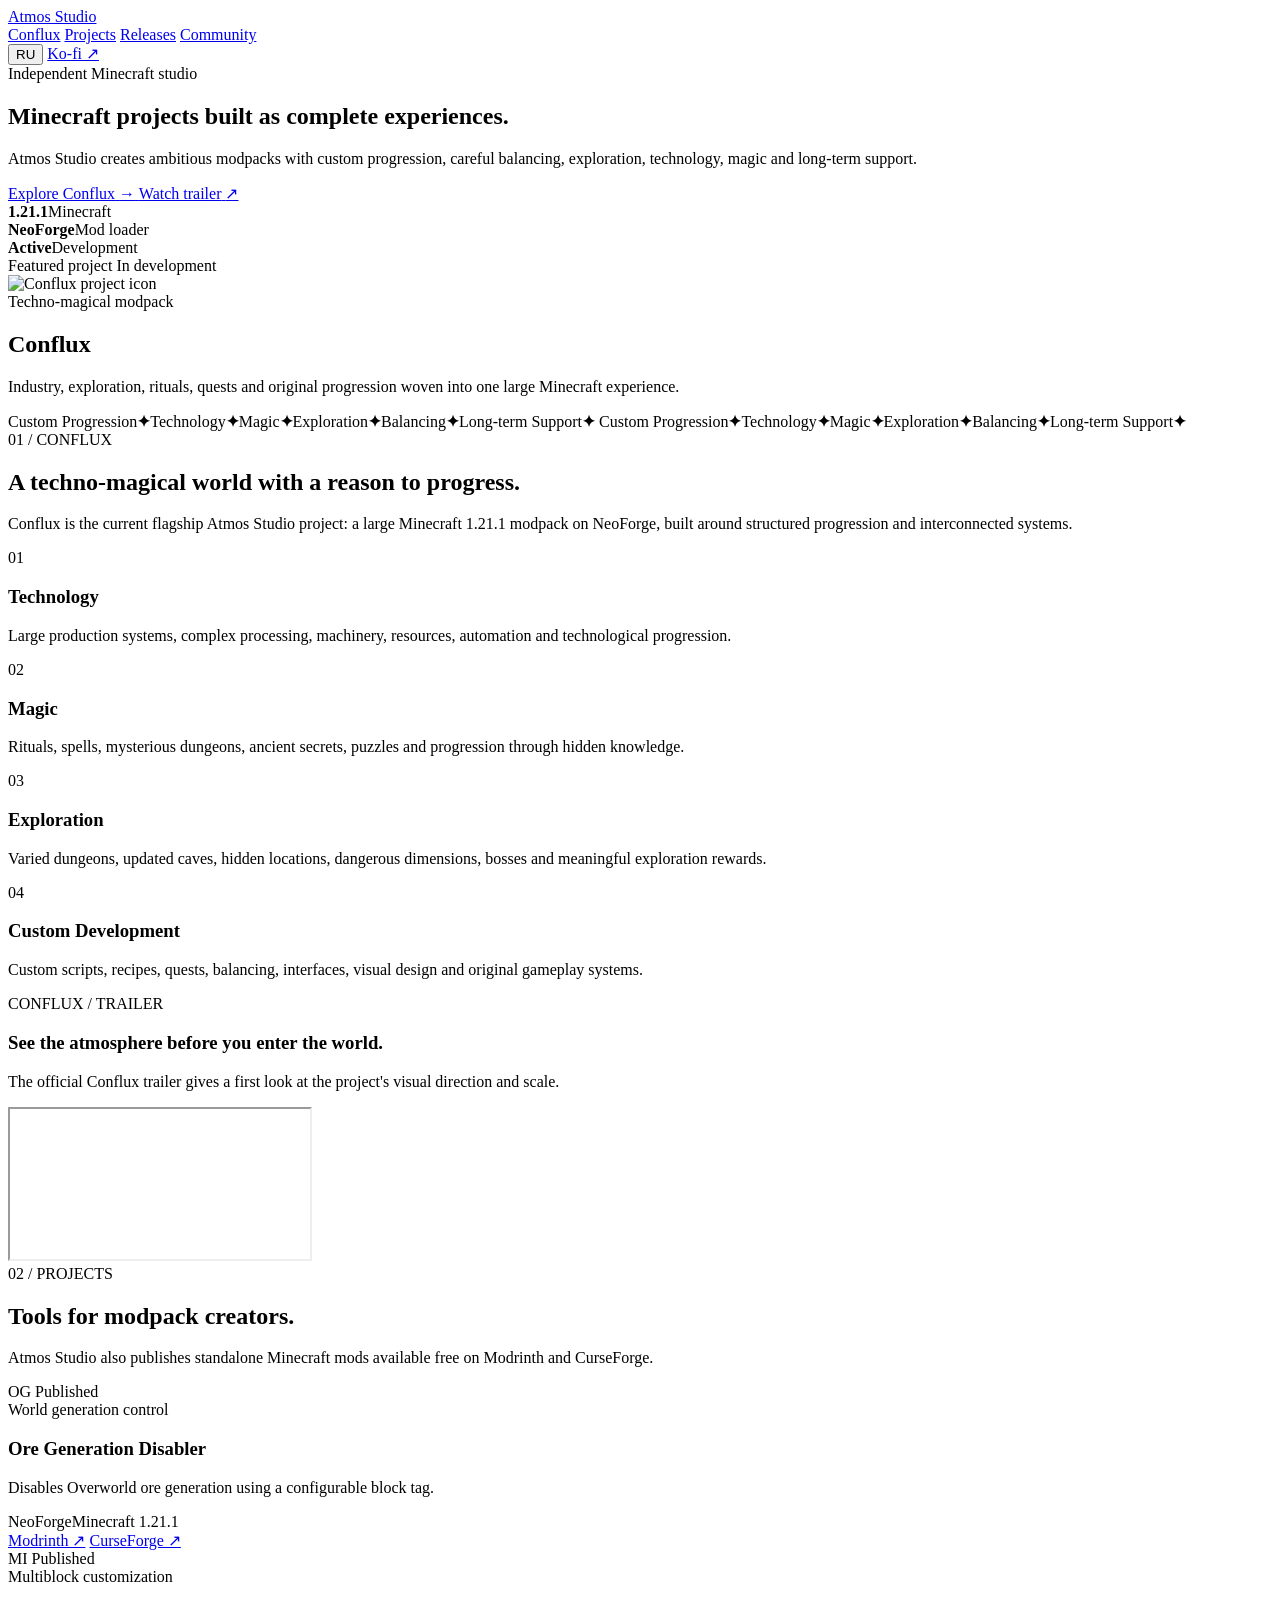
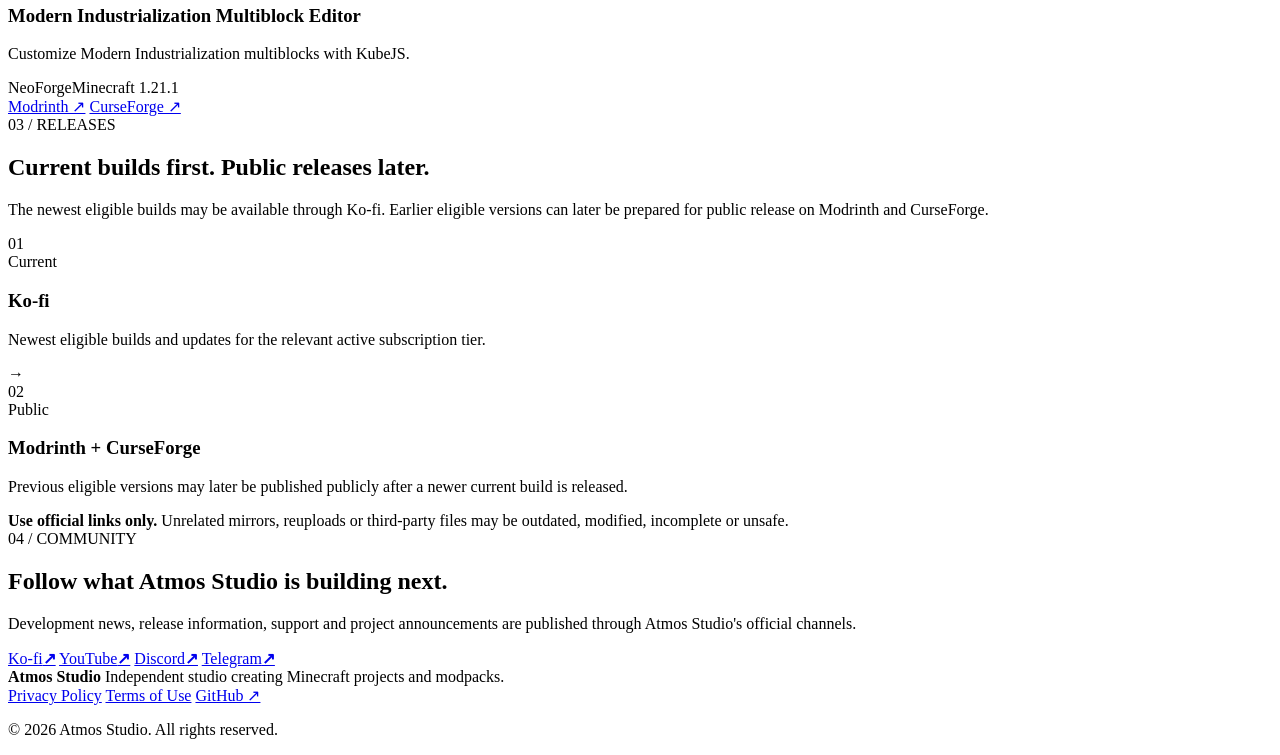
==== index.html @ 05ef62f8 "Create Atmos Studio website homepage" ====
<!doctype html>
<html lang="en" data-lang="en">
<head>
  <meta charset="utf-8">
  <meta name="viewport" content="width=device-width, initial-scale=1">
  <meta name="description" content="Atmos Studio creates ambitious Minecraft modpacks with custom progression, balancing, exploration, technology, magic and long-term support.">
  <meta name="theme-color" content="#08080c">
  <meta property="og:title" content="Atmos Studio">
  <meta property="og:description" content="Minecraft projects built as complete experiences.">
  <meta property="og:type" content="website">
  <title>Atmos Studio — Minecraft projects built as complete experiences</title>
  <link rel="stylesheet" href="styles.css">
  <script src="script.js" defer></script>
</head>
<body>
  <div class="noise" aria-hidden="true"></div>

  <header class="site-header" id="top">
    <a class="brand" href="#top" aria-label="Atmos Studio home">
      <span class="brand-orb" aria-hidden="true"></span>
      <span>Atmos Studio</span>
    </a>

    <nav class="main-nav" aria-label="Main navigation">
      <a href="#conflux" data-en="Conflux" data-ru="Conflux">Conflux</a>
      <a href="#projects" data-en="Projects" data-ru="Проекты">Projects</a>
      <a href="#releases" data-en="Releases" data-ru="Релизы">Releases</a>
      <a href="#community" data-en="Community" data-ru="Сообщество">Community</a>
    </nav>

    <div class="header-actions">
      <button class="language-toggle" type="button" data-language-toggle aria-label="Switch language">RU</button>
      <a class="header-button" href="https://ko-fi.com/atmos_studio" target="_blank" rel="noopener noreferrer">Ko-fi ↗</a>
    </div>
  </header>

  <main>
    <section class="hero section-shell">
      <div class="hero-copy reveal">
        <div class="eyebrow">
          <span class="pulse-dot" aria-hidden="true"></span>
          <span data-en="Independent Minecraft studio" data-ru="Независимая Minecraft-студия">Independent Minecraft studio</span>
        </div>

        <h1>
          <span data-en="Minecraft projects" data-ru="Minecraft-проекты">Minecraft projects</span>
          <span class="gradient-text" data-en="built as complete experiences." data-ru="как целостные миры.">built as complete experiences.</span>
        </h1>

        <p class="hero-lead" data-en="Atmos Studio creates ambitious modpacks with custom progression, careful balancing, exploration, technology, magic and long-term support." data-ru="Atmos Studio создаёт масштабные сборки с собственным развитием, продуманным балансом, исследованием мира, технологиями, магией и долгосрочной поддержкой.">
          Atmos Studio creates ambitious modpacks with custom progression, careful balancing, exploration, technology, magic and long-term support.
        </p>

        <div class="hero-actions">
          <a class="button button-primary" href="#conflux">
            <span data-en="Explore Conflux" data-ru="Открыть Conflux">Explore Conflux</span>
            <span aria-hidden="true">→</span>
          </a>
          <a class="button button-secondary" href="https://www.youtube.com/watch?v=n9GIwWhQDW4" target="_blank" rel="noopener noreferrer">
            <span data-en="Watch trailer" data-ru="Смотреть трейлер">Watch trailer</span>
            <span aria-hidden="true">↗</span>
          </a>
        </div>

        <div class="hero-stats" aria-label="Project highlights">
          <div><strong>1.21.1</strong><span>Minecraft</span></div>
          <div><strong>NeoForge</strong><span data-en="Mod loader" data-ru="Загрузчик">Mod loader</span></div>
          <div><strong data-en="Active" data-ru="Активно">Active</strong><span data-en="Development" data-ru="Разработка">Development</span></div>
        </div>
      </div>

      <aside class="hero-art reveal" aria-label="Featured project Conflux">
        <div class="hero-glow" aria-hidden="true"></div>
        <div class="project-window">
          <div class="window-topbar">
            <span data-en="Featured project" data-ru="Главный проект">Featured project</span>
            <span class="status"><i></i><span data-en="In development" data-ru="В разработке">In development</span></span>
          </div>

          <div class="conflux-emblem">
            <div class="orbit orbit-one" aria-hidden="true"></div>
            <div class="orbit orbit-two" aria-hidden="true"></div>
            <img src="https://raw.githubusercontent.com/atmosstudioteam/Atmos-Studio/main/assets/conflux-icon.png" alt="Conflux project icon" width="237" height="282">
          </div>

          <div class="window-copy">
            <span class="project-type" data-en="Techno-magical modpack" data-ru="Техно-магическая сборка">Techno-magical modpack</span>
            <h2>Conflux</h2>
            <p data-en="Industry, exploration, rituals, quests and original progression woven into one large Minecraft experience." data-ru="Промышленность, исследование, ритуалы, квесты и собственная прогрессия, объединённые в один масштабный Minecraft-опыт.">
              Industry, exploration, rituals, quests and original progression woven into one large Minecraft experience.
            </p>
          </div>
        </div>
      </aside>
    </section>

    <section class="ticker" aria-label="Atmos Studio strengths">
      <div class="ticker-track">
        <span>Custom Progression</span><b>✦</b><span>Technology</span><b>✦</b><span>Magic</span><b>✦</b><span>Exploration</span><b>✦</b><span>Balancing</span><b>✦</b><span>Long-term Support</span><b>✦</b>
        <span>Custom Progression</span><b>✦</b><span>Technology</span><b>✦</b><span>Magic</span><b>✦</b><span>Exploration</span><b>✦</b><span>Balancing</span><b>✦</b><span>Long-term Support</span><b>✦</b>
      </div>
    </section>

    <section class="section-shell project-section" id="conflux">
      <div class="section-heading reveal">
        <div>
          <span class="section-index">01 / CONFLUX</span>
          <h2 data-en="A techno-magical world with a reason to progress." data-ru="Техно-магический мир, в котором прогресс имеет смысл.">A techno-magical world with a reason to progress.</h2>
        </div>
        <p data-en="Conflux is the current flagship Atmos Studio project: a large Minecraft 1.21.1 modpack on NeoForge, built around structured progression and interconnected systems." data-ru="Conflux — текущий главный проект Atmos Studio: масштабная сборка для Minecraft 1.21.1 на NeoForge, построенная вокруг структурированной прогрессии и взаимосвязанных систем.">
          Conflux is the current flagship Atmos Studio project: a large Minecraft 1.21.1 modpack on NeoForge, built around structured progression and interconnected systems.
        </p>
      </div>

      <div class="feature-grid">
        <article class="feature-card reveal">
          <span class="feature-number">01</span>
          <h3 data-en="Technology" data-ru="Технологии">Technology</h3>
          <p data-en="Large production systems, complex processing, machinery, resources, automation and technological progression." data-ru="Крупные производственные системы, сложная переработка, машины, ресурсы, автоматизация и технологическое развитие.">Large production systems, complex processing, machinery, resources, automation and technological progression.</p>
        </article>
        <article class="feature-card reveal">
          <span class="feature-number">02</span>
          <h3 data-en="Magic" data-ru="Магия">Magic</h3>
          <p data-en="Rituals, spells, mysterious dungeons, ancient secrets, puzzles and progression through hidden knowledge." data-ru="Ритуалы, заклинания, загадочные подземелья, древние тайны, головоломки и развитие через скрытые знания.">Rituals, spells, mysterious dungeons, ancient secrets, puzzles and progression through hidden knowledge.</p>
        </article>
        <article class="feature-card reveal">
          <span class="feature-number">03</span>
          <h3 data-en="Exploration" data-ru="Исследование">Exploration</h3>
          <p data-en="Varied dungeons, updated caves, hidden locations, dangerous dimensions, bosses and meaningful exploration rewards." data-ru="Разнообразные подземелья, обновлённые пещеры, скрытые места, опасные измерения, боссы и значимые награды за исследование.">Varied dungeons, updated caves, hidden locations, dangerous dimensions, bosses and meaningful exploration rewards.</p>
        </article>
        <article class="feature-card reveal">
          <span class="feature-number">04</span>
          <h3 data-en="Custom Development" data-ru="Собственная разработка">Custom Development</h3>
          <p data-en="Custom scripts, recipes, quests, balancing, interfaces, visual design and original gameplay systems." data-ru="Собственные скрипты, рецепты, квесты, баланс, интерфейсы, визуальное оформление и оригинальные игровые системы.">Custom scripts, recipes, quests, balancing, interfaces, visual design and original gameplay systems.</p>
        </article>
      </div>

      <div class="trailer-card reveal">
        <div class="trailer-copy">
          <span class="section-index">CONFLUX / TRAILER</span>
          <h3 data-en="See the atmosphere before you enter the world." data-ru="Почувствуйте атмосферу ещё до входа в мир.">See the atmosphere before you enter the world.</h3>
          <p data-en="The official Conflux trailer gives a first look at the project's visual direction and scale." data-ru="Официальный трейлер Conflux показывает визуальное направление и масштаб проекта.">The official Conflux trailer gives a first look at the project's visual direction and scale.</p>
        </div>
        <div class="video-frame">
          <iframe src="https://www.youtube-nocookie.com/embed/n9GIwWhQDW4?rel=0&modestbranding=1" title="Conflux trailer" loading="lazy" allow="accelerometer; autoplay; clipboard-write; encrypted-media; gyroscope; picture-in-picture; web-share" referrerpolicy="strict-origin-when-cross-origin" allowfullscreen></iframe>
        </div>
      </div>
    </section>

    <section class="section-shell" id="projects">
      <div class="section-heading reveal">
        <div>
          <span class="section-index">02 / PROJECTS</span>
          <h2 data-en="Tools for modpack creators." data-ru="Инструменты для авторов сборок.">Tools for modpack creators.</h2>
        </div>
        <p data-en="Atmos Studio also publishes standalone Minecraft mods available free on Modrinth and CurseForge." data-ru="Atmos Studio также публикует отдельные бесплатные Minecraft-моды на Modrinth и CurseForge.">Atmos Studio also publishes standalone Minecraft mods available free on Modrinth and CurseForge.</p>
      </div>

      <div class="projects-grid">
        <article class="project-card reveal">
          <div class="project-card-top">
            <span class="project-monogram">OG</span>
            <span class="published"><i></i><span data-en="Published" data-ru="Опубликовано">Published</span></span>
          </div>
          <span class="project-type" data-en="World generation control" data-ru="Контроль генерации мира">World generation control</span>
          <h3>Ore Generation Disabler</h3>
          <p data-en="Disables Overworld ore generation using a configurable block tag." data-ru="Отключает генерацию руд в Overworld с помощью настраиваемого тега блоков.">Disables Overworld ore generation using a configurable block tag.</p>
          <div class="tag-row"><span>NeoForge</span><span>Minecraft 1.21.1</span></div>
          <div class="project-links">
            <a href="https://modrinth.com/mod/ore-generation-disabler" target="_blank" rel="noopener noreferrer">Modrinth ↗</a>
            <a href="https://www.curseforge.com/minecraft/mc-mods/ore-generation-disabler" target="_blank" rel="noopener noreferrer">CurseForge ↗</a>
          </div>
        </article>

        <article class="project-card reveal">
          <div class="project-card-top">
            <span class="project-monogram">MI</span>
            <span class="published"><i></i><span data-en="Published" data-ru="Опубликовано">Published</span></span>
          </div>
          <span class="project-type" data-en="Multiblock customization" data-ru="Настройка мультиблоков">Multiblock customization</span>
          <h3>Modern Industrialization Multiblock Editor</h3>
          <p data-en="Customize Modern Industrialization multiblocks with KubeJS." data-ru="Позволяет настраивать мультиблоки Modern Industrialization через KubeJS.">Customize Modern Industrialization multiblocks with KubeJS.</p>
          <div class="tag-row"><span>NeoForge</span><span>Minecraft 1.21.1</span></div>
          <div class="project-links">
            <a href="https://modrinth.com/mod/modern-industrialization-multiblock-editor" target="_blank" rel="noopener noreferrer">Modrinth ↗</a>
            <a href="https://www.curseforge.com/minecraft/mc-mods/modern-industrialization-multiblock-editor" target="_blank" rel="noopener noreferrer">CurseForge ↗</a>
          </div>
        </article>
      </div>
    </section>

    <section class="section-shell release-section" id="releases">
      <div class="section-heading reveal">
        <div>
          <span class="section-index">03 / RELEASES</span>
          <h2 data-en="Current builds first. Public releases later." data-ru="Сначала актуальные сборки. Затем публичные релизы.">Current builds first. Public releases later.</h2>
        </div>
        <p data-en="The newest eligible builds may be available through Ko-fi. Earlier eligible versions can later be prepared for public release on Modrinth and CurseForge." data-ru="Новейшие подходящие сборки могут быть доступны через Ko-fi. Более ранние версии затем могут быть подготовлены для публичного релиза на Modrinth и CurseForge.">The newest eligible builds may be available through Ko-fi. Earlier eligible versions can later be prepared for public release on Modrinth and CurseForge.</p>
      </div>

      <div class="release-flow reveal">
        <article>
          <span class="flow-number">01</span>
          <div><span class="project-type" data-en="Current" data-ru="Актуально">Current</span><h3>Ko-fi</h3><p data-en="Newest eligible builds and updates for the relevant active subscription tier." data-ru="Новейшие подходящие сборки и обновления для соответствующего активного уровня подписки.">Newest eligible builds and updates for the relevant active subscription tier.</p></div>
        </article>
        <div class="flow-arrow" aria-hidden="true">→</div>
        <article>
          <span class="flow-number">02</span>
          <div><span class="project-type" data-en="Public" data-ru="Публично">Public</span><h3>Modrinth + CurseForge</h3><p data-en="Previous eligible versions may later be published publicly after a newer current build is released." data-ru="Предыдущие подходящие версии могут позже публиковаться бесплатно после выхода новой актуальной сборки.">Previous eligible versions may later be published publicly after a newer current build is released.</p></div>
        </article>
      </div>

      <div class="official-notice reveal">
        <strong data-en="Use official links only." data-ru="Используйте только официальные ссылки.">Use official links only.</strong>
        <span data-en="Unrelated mirrors, reuploads or third-party files may be outdated, modified, incomplete or unsafe." data-ru="Сторонние зеркала, перезаливы и файлы третьих лиц могут быть устаревшими, изменёнными, неполными или небезопасными.">Unrelated mirrors, reuploads or third-party files may be outdated, modified, incomplete or unsafe.</span>
      </div>
    </section>

    <section class="community-section" id="community">
      <div class="community-inner reveal">
        <span class="section-index">04 / COMMUNITY</span>
        <h2 data-en="Follow what Atmos Studio is building next." data-ru="Следите за тем, что Atmos Studio создаёт дальше.">Follow what Atmos Studio is building next.</h2>
        <p data-en="Development news, release information, support and project announcements are published through Atmos Studio's official channels." data-ru="Новости разработки, информация о релизах, поддержка и объявления проектов публикуются в официальных каналах Atmos Studio.">Development news, release information, support and project announcements are published through Atmos Studio's official channels.</p>
        <div class="social-grid">
          <a href="https://ko-fi.com/atmos_studio" target="_blank" rel="noopener noreferrer"><span>Ko-fi</span><b>↗</b></a>
          <a href="https://www.youtube.com/@AtmosStudioTeam" target="_blank" rel="noopener noreferrer"><span>YouTube</span><b>↗</b></a>
          <a href="https://discord.gg/g9G3uHPzWQ" target="_blank" rel="noopener noreferrer"><span>Discord</span><b>↗</b></a>
          <a href="https://t.me/atmos_studio" target="_blank" rel="noopener noreferrer"><span>Telegram</span><b>↗</b></a>
        </div>
      </div>
    </section>
  </main>

  <footer class="site-footer">
    <div class="footer-brand">
      <span class="brand-orb" aria-hidden="true"></span>
      <strong>Atmos Studio</strong>
      <span data-en="Independent studio creating Minecraft projects and modpacks." data-ru="Независимая студия, создающая Minecraft-проекты и сборки.">Independent studio creating Minecraft projects and modpacks.</span>
    </div>
    <div class="footer-links">
      <a href="https://atmosstudioteam.github.io/Atmos-Studio/privacy-policy.html" target="_blank" rel="noopener noreferrer" data-en="Privacy Policy" data-ru="Политика конфиденциальности">Privacy Policy</a>
      <a href="https://atmosstudioteam.github.io/Atmos-Studio/terms-of-use.html" target="_blank" rel="noopener noreferrer" data-en="Terms of Use" data-ru="Условия использования">Terms of Use</a>
      <a href="https://github.com/atmosstudioteam/Atmos-Studio" target="_blank" rel="noopener noreferrer">GitHub ↗</a>
    </div>
    <p>© 2026 Atmos Studio. All rights reserved.</p>
  </footer>
</body>
</html>
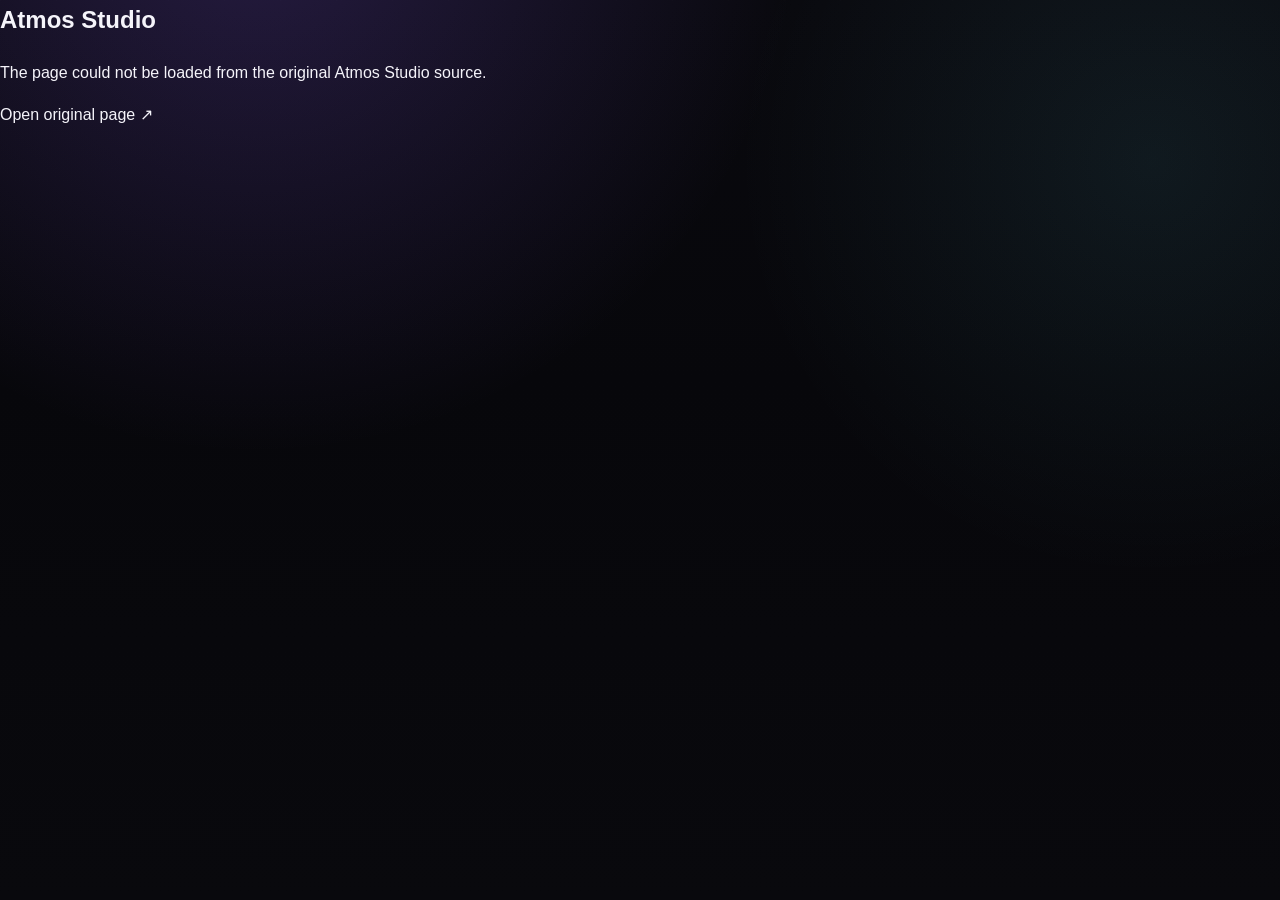
==== commit 0b418242: "Use original home structure with redesigned presentation" ====
--- a/index.html
+++ b/index.html
@@ -1,248 +1,18 @@
 <!doctype html>
-<html lang="en" data-lang="en">
+<html lang="en">
 <head>
   <meta charset="utf-8">
   <meta name="viewport" content="width=device-width, initial-scale=1">
-  <meta name="description" content="Atmos Studio creates ambitious Minecraft modpacks with custom progression, balancing, exploration, technology, magic and long-term support.">
   <meta name="theme-color" content="#08080c">
-  <meta property="og:title" content="Atmos Studio">
-  <meta property="og:description" content="Minecraft projects built as complete experiences.">
-  <meta property="og:type" content="website">
-  <title>Atmos Studio — Minecraft projects built as complete experiences</title>
+  <meta name="description" content="Atmos Studio">
+  <title>Atmos Studio</title>
   <link rel="stylesheet" href="styles.css">
-  <script src="script.js" defer></script>
 </head>
-<body>
+<body data-source-page="index.html">
   <div class="noise" aria-hidden="true"></div>
-
-  <header class="site-header" id="top">
-    <a class="brand" href="#top" aria-label="Atmos Studio home">
-      <span class="brand-orb" aria-hidden="true"></span>
-      <span>Atmos Studio</span>
-    </a>
-
-    <nav class="main-nav" aria-label="Main navigation">
-      <a href="#conflux" data-en="Conflux" data-ru="Conflux">Conflux</a>
-      <a href="#projects" data-en="Projects" data-ru="Проекты">Projects</a>
-      <a href="#releases" data-en="Releases" data-ru="Релизы">Releases</a>
-      <a href="#community" data-en="Community" data-ru="Сообщество">Community</a>
-    </nav>
-
-    <div class="header-actions">
-      <button class="language-toggle" type="button" data-language-toggle aria-label="Switch language">RU</button>
-      <a class="header-button" href="https://ko-fi.com/atmos_studio" target="_blank" rel="noopener noreferrer">Ko-fi ↗</a>
-    </div>
-  </header>
-
-  <main>
-    <section class="hero section-shell">
-      <div class="hero-copy reveal">
-        <div class="eyebrow">
-          <span class="pulse-dot" aria-hidden="true"></span>
-          <span data-en="Independent Minecraft studio" data-ru="Независимая Minecraft-студия">Independent Minecraft studio</span>
-        </div>
-
-        <h1>
-          <span data-en="Minecraft projects" data-ru="Minecraft-проекты">Minecraft projects</span>
-          <span class="gradient-text" data-en="built as complete experiences." data-ru="как целостные миры.">built as complete experiences.</span>
-        </h1>
-
-        <p class="hero-lead" data-en="Atmos Studio creates ambitious modpacks with custom progression, careful balancing, exploration, technology, magic and long-term support." data-ru="Atmos Studio создаёт масштабные сборки с собственным развитием, продуманным балансом, исследованием мира, технологиями, магией и долгосрочной поддержкой.">
-          Atmos Studio creates ambitious modpacks with custom progression, careful balancing, exploration, technology, magic and long-term support.
-        </p>
-
-        <div class="hero-actions">
-          <a class="button button-primary" href="#conflux">
-            <span data-en="Explore Conflux" data-ru="Открыть Conflux">Explore Conflux</span>
-            <span aria-hidden="true">→</span>
-          </a>
-          <a class="button button-secondary" href="https://www.youtube.com/watch?v=n9GIwWhQDW4" target="_blank" rel="noopener noreferrer">
-            <span data-en="Watch trailer" data-ru="Смотреть трейлер">Watch trailer</span>
-            <span aria-hidden="true">↗</span>
-          </a>
-        </div>
-
-        <div class="hero-stats" aria-label="Project highlights">
-          <div><strong>1.21.1</strong><span>Minecraft</span></div>
-          <div><strong>NeoForge</strong><span data-en="Mod loader" data-ru="Загрузчик">Mod loader</span></div>
-          <div><strong data-en="Active" data-ru="Активно">Active</strong><span data-en="Development" data-ru="Разработка">Development</span></div>
-        </div>
-      </div>
-
-      <aside class="hero-art reveal" aria-label="Featured project Conflux">
-        <div class="hero-glow" aria-hidden="true"></div>
-        <div class="project-window">
-          <div class="window-topbar">
-            <span data-en="Featured project" data-ru="Главный проект">Featured project</span>
-            <span class="status"><i></i><span data-en="In development" data-ru="В разработке">In development</span></span>
-          </div>
-
-          <div class="conflux-emblem">
-            <div class="orbit orbit-one" aria-hidden="true"></div>
-            <div class="orbit orbit-two" aria-hidden="true"></div>
-            <img src="https://raw.githubusercontent.com/atmosstudioteam/Atmos-Studio/main/assets/conflux-icon.png" alt="Conflux project icon" width="237" height="282">
-          </div>
-
-          <div class="window-copy">
-            <span class="project-type" data-en="Techno-magical modpack" data-ru="Техно-магическая сборка">Techno-magical modpack</span>
-            <h2>Conflux</h2>
-            <p data-en="Industry, exploration, rituals, quests and original progression woven into one large Minecraft experience." data-ru="Промышленность, исследование, ритуалы, квесты и собственная прогрессия, объединённые в один масштабный Minecraft-опыт.">
-              Industry, exploration, rituals, quests and original progression woven into one large Minecraft experience.
-            </p>
-          </div>
-        </div>
-      </aside>
-    </section>
-
-    <section class="ticker" aria-label="Atmos Studio strengths">
-      <div class="ticker-track">
-        <span>Custom Progression</span><b>✦</b><span>Technology</span><b>✦</b><span>Magic</span><b>✦</b><span>Exploration</span><b>✦</b><span>Balancing</span><b>✦</b><span>Long-term Support</span><b>✦</b>
-        <span>Custom Progression</span><b>✦</b><span>Technology</span><b>✦</b><span>Magic</span><b>✦</b><span>Exploration</span><b>✦</b><span>Balancing</span><b>✦</b><span>Long-term Support</span><b>✦</b>
-      </div>
-    </section>
-
-    <section class="section-shell project-section" id="conflux">
-      <div class="section-heading reveal">
-        <div>
-          <span class="section-index">01 / CONFLUX</span>
-          <h2 data-en="A techno-magical world with a reason to progress." data-ru="Техно-магический мир, в котором прогресс имеет смысл.">A techno-magical world with a reason to progress.</h2>
-        </div>
-        <p data-en="Conflux is the current flagship Atmos Studio project: a large Minecraft 1.21.1 modpack on NeoForge, built around structured progression and interconnected systems." data-ru="Conflux — текущий главный проект Atmos Studio: масштабная сборка для Minecraft 1.21.1 на NeoForge, построенная вокруг структурированной прогрессии и взаимосвязанных систем.">
-          Conflux is the current flagship Atmos Studio project: a large Minecraft 1.21.1 modpack on NeoForge, built around structured progression and interconnected systems.
-        </p>
-      </div>
-
-      <div class="feature-grid">
-        <article class="feature-card reveal">
-          <span class="feature-number">01</span>
-          <h3 data-en="Technology" data-ru="Технологии">Technology</h3>
-          <p data-en="Large production systems, complex processing, machinery, resources, automation and technological progression." data-ru="Крупные производственные системы, сложная переработка, машины, ресурсы, автоматизация и технологическое развитие.">Large production systems, complex processing, machinery, resources, automation and technological progression.</p>
-        </article>
-        <article class="feature-card reveal">
-          <span class="feature-number">02</span>
-          <h3 data-en="Magic" data-ru="Магия">Magic</h3>
-          <p data-en="Rituals, spells, mysterious dungeons, ancient secrets, puzzles and progression through hidden knowledge." data-ru="Ритуалы, заклинания, загадочные подземелья, древние тайны, головоломки и развитие через скрытые знания.">Rituals, spells, mysterious dungeons, ancient secrets, puzzles and progression through hidden knowledge.</p>
-        </article>
-        <article class="feature-card reveal">
-          <span class="feature-number">03</span>
-          <h3 data-en="Exploration" data-ru="Исследование">Exploration</h3>
-          <p data-en="Varied dungeons, updated caves, hidden locations, dangerous dimensions, bosses and meaningful exploration rewards." data-ru="Разнообразные подземелья, обновлённые пещеры, скрытые места, опасные измерения, боссы и значимые награды за исследование.">Varied dungeons, updated caves, hidden locations, dangerous dimensions, bosses and meaningful exploration rewards.</p>
-        </article>
-        <article class="feature-card reveal">
-          <span class="feature-number">04</span>
-          <h3 data-en="Custom Development" data-ru="Собственная разработка">Custom Development</h3>
-          <p data-en="Custom scripts, recipes, quests, balancing, interfaces, visual design and original gameplay systems." data-ru="Собственные скрипты, рецепты, квесты, баланс, интерфейсы, визуальное оформление и оригинальные игровые системы.">Custom scripts, recipes, quests, balancing, interfaces, visual design and original gameplay systems.</p>
-        </article>
-      </div>
-
-      <div class="trailer-card reveal">
-        <div class="trailer-copy">
-          <span class="section-index">CONFLUX / TRAILER</span>
-          <h3 data-en="See the atmosphere before you enter the world." data-ru="Почувствуйте атмосферу ещё до входа в мир.">See the atmosphere before you enter the world.</h3>
-          <p data-en="The official Conflux trailer gives a first look at the project's visual direction and scale." data-ru="Официальный трейлер Conflux показывает визуальное направление и масштаб проекта.">The official Conflux trailer gives a first look at the project's visual direction and scale.</p>
-        </div>
-        <div class="video-frame">
-          <iframe src="https://www.youtube-nocookie.com/embed/n9GIwWhQDW4?rel=0&modestbranding=1" title="Conflux trailer" loading="lazy" allow="accelerometer; autoplay; clipboard-write; encrypted-media; gyroscope; picture-in-picture; web-share" referrerpolicy="strict-origin-when-cross-origin" allowfullscreen></iframe>
-        </div>
-      </div>
-    </section>
-
-    <section class="section-shell" id="projects">
-      <div class="section-heading reveal">
-        <div>
-          <span class="section-index">02 / PROJECTS</span>
-          <h2 data-en="Tools for modpack creators." data-ru="Инструменты для авторов сборок.">Tools for modpack creators.</h2>
-        </div>
-        <p data-en="Atmos Studio also publishes standalone Minecraft mods available free on Modrinth and CurseForge." data-ru="Atmos Studio также публикует отдельные бесплатные Minecraft-моды на Modrinth и CurseForge.">Atmos Studio also publishes standalone Minecraft mods available free on Modrinth and CurseForge.</p>
-      </div>
-
-      <div class="projects-grid">
-        <article class="project-card reveal">
-          <div class="project-card-top">
-            <span class="project-monogram">OG</span>
-            <span class="published"><i></i><span data-en="Published" data-ru="Опубликовано">Published</span></span>
-          </div>
-          <span class="project-type" data-en="World generation control" data-ru="Контроль генерации мира">World generation control</span>
-          <h3>Ore Generation Disabler</h3>
-          <p data-en="Disables Overworld ore generation using a configurable block tag." data-ru="Отключает генерацию руд в Overworld с помощью настраиваемого тега блоков.">Disables Overworld ore generation using a configurable block tag.</p>
-          <div class="tag-row"><span>NeoForge</span><span>Minecraft 1.21.1</span></div>
-          <div class="project-links">
-            <a href="https://modrinth.com/mod/ore-generation-disabler" target="_blank" rel="noopener noreferrer">Modrinth ↗</a>
-            <a href="https://www.curseforge.com/minecraft/mc-mods/ore-generation-disabler" target="_blank" rel="noopener noreferrer">CurseForge ↗</a>
-          </div>
-        </article>
-
-        <article class="project-card reveal">
-          <div class="project-card-top">
-            <span class="project-monogram">MI</span>
-            <span class="published"><i></i><span data-en="Published" data-ru="Опубликовано">Published</span></span>
-          </div>
-          <span class="project-type" data-en="Multiblock customization" data-ru="Настройка мультиблоков">Multiblock customization</span>
-          <h3>Modern Industrialization Multiblock Editor</h3>
-          <p data-en="Customize Modern Industrialization multiblocks with KubeJS." data-ru="Позволяет настраивать мультиблоки Modern Industrialization через KubeJS.">Customize Modern Industrialization multiblocks with KubeJS.</p>
-          <div class="tag-row"><span>NeoForge</span><span>Minecraft 1.21.1</span></div>
-          <div class="project-links">
-            <a href="https://modrinth.com/mod/modern-industrialization-multiblock-editor" target="_blank" rel="noopener noreferrer">Modrinth ↗</a>
-            <a href="https://www.curseforge.com/minecraft/mc-mods/modern-industrialization-multiblock-editor" target="_blank" rel="noopener noreferrer">CurseForge ↗</a>
-          </div>
-        </article>
-      </div>
-    </section>
-
-    <section class="section-shell release-section" id="releases">
-      <div class="section-heading reveal">
-        <div>
-          <span class="section-index">03 / RELEASES</span>
-          <h2 data-en="Current builds first. Public releases later." data-ru="Сначала актуальные сборки. Затем публичные релизы.">Current builds first. Public releases later.</h2>
-        </div>
-        <p data-en="The newest eligible builds may be available through Ko-fi. Earlier eligible versions can later be prepared for public release on Modrinth and CurseForge." data-ru="Новейшие подходящие сборки могут быть доступны через Ko-fi. Более ранние версии затем могут быть подготовлены для публичного релиза на Modrinth и CurseForge.">The newest eligible builds may be available through Ko-fi. Earlier eligible versions can later be prepared for public release on Modrinth and CurseForge.</p>
-      </div>
-
-      <div class="release-flow reveal">
-        <article>
-          <span class="flow-number">01</span>
-          <div><span class="project-type" data-en="Current" data-ru="Актуально">Current</span><h3>Ko-fi</h3><p data-en="Newest eligible builds and updates for the relevant active subscription tier." data-ru="Новейшие подходящие сборки и обновления для соответствующего активного уровня подписки.">Newest eligible builds and updates for the relevant active subscription tier.</p></div>
-        </article>
-        <div class="flow-arrow" aria-hidden="true">→</div>
-        <article>
-          <span class="flow-number">02</span>
-          <div><span class="project-type" data-en="Public" data-ru="Публично">Public</span><h3>Modrinth + CurseForge</h3><p data-en="Previous eligible versions may later be published publicly after a newer current build is released." data-ru="Предыдущие подходящие версии могут позже публиковаться бесплатно после выхода новой актуальной сборки.">Previous eligible versions may later be published publicly after a newer current build is released.</p></div>
-        </article>
-      </div>
-
-      <div class="official-notice reveal">
-        <strong data-en="Use official links only." data-ru="Используйте только официальные ссылки.">Use official links only.</strong>
-        <span data-en="Unrelated mirrors, reuploads or third-party files may be outdated, modified, incomplete or unsafe." data-ru="Сторонние зеркала, перезаливы и файлы третьих лиц могут быть устаревшими, изменёнными, неполными или небезопасными.">Unrelated mirrors, reuploads or third-party files may be outdated, modified, incomplete or unsafe.</span>
-      </div>
-    </section>
-
-    <section class="community-section" id="community">
-      <div class="community-inner reveal">
-        <span class="section-index">04 / COMMUNITY</span>
-        <h2 data-en="Follow what Atmos Studio is building next." data-ru="Следите за тем, что Atmos Studio создаёт дальше.">Follow what Atmos Studio is building next.</h2>
-        <p data-en="Development news, release information, support and project announcements are published through Atmos Studio's official channels." data-ru="Новости разработки, информация о релизах, поддержка и объявления проектов публикуются в официальных каналах Atmos Studio.">Development news, release information, support and project announcements are published through Atmos Studio's official channels.</p>
-        <div class="social-grid">
-          <a href="https://ko-fi.com/atmos_studio" target="_blank" rel="noopener noreferrer"><span>Ko-fi</span><b>↗</b></a>
-          <a href="https://www.youtube.com/@AtmosStudioTeam" target="_blank" rel="noopener noreferrer"><span>YouTube</span><b>↗</b></a>
-          <a href="https://discord.gg/g9G3uHPzWQ" target="_blank" rel="noopener noreferrer"><span>Discord</span><b>↗</b></a>
-          <a href="https://t.me/atmos_studio" target="_blank" rel="noopener noreferrer"><span>Telegram</span><b>↗</b></a>
-        </div>
-      </div>
-    </section>
-  </main>
-
-  <footer class="site-footer">
-    <div class="footer-brand">
-      <span class="brand-orb" aria-hidden="true"></span>
-      <strong>Atmos Studio</strong>
-      <span data-en="Independent studio creating Minecraft projects and modpacks." data-ru="Независимая студия, создающая Minecraft-проекты и сборки.">Independent studio creating Minecraft projects and modpacks.</span>
-    </div>
-    <div class="footer-links">
-      <a href="https://atmosstudioteam.github.io/Atmos-Studio/privacy-policy.html" target="_blank" rel="noopener noreferrer" data-en="Privacy Policy" data-ru="Политика конфиденциальности">Privacy Policy</a>
-      <a href="https://atmosstudioteam.github.io/Atmos-Studio/terms-of-use.html" target="_blank" rel="noopener noreferrer" data-en="Terms of Use" data-ru="Условия использования">Terms of Use</a>
-      <a href="https://github.com/atmosstudioteam/Atmos-Studio" target="_blank" rel="noopener noreferrer">GitHub ↗</a>
-    </div>
-    <p>© 2026 Atmos Studio. All rights reserved.</p>
-  </footer>
+  <div id="page-root" class="page-loading">
+    <div class="loading-mark"><span></span><strong>Atmos Studio</strong></div>
+  </div>
+  <script src="page-loader.js"></script>
 </body>
 </html>
--- a/styles.css
+++ b/styles.css
@@ -0,0 +1,1029 @@
+:root {
+  --bg: #07070b;
+  --bg2: #0b0b12;
+  --card: #111119;
+  --card2: #151522;
+  --text: #f5f4fa;
+  --muted: #a8a5b3;
+  --line: #242433;
+  --purple: #8b5cf6;
+  --purple2: #b794f6;
+  --cyan: #6ee7f9;
+  --green: #74f0a7;
+  --warning: #f4c75f;
+  --discord: #7289ff;
+  --telegram: #48b8ec;
+  --shadow: 0 30px 80px rgba(0, 0, 0, .34);
+  --radius: 28px;
+}
+
+* { box-sizing: border-box; }
+html { scroll-behavior: smooth; scroll-padding-top: 110px; }
+body {
+  margin: 0;
+  min-height: 100vh;
+  overflow-x: hidden;
+  color: var(--text);
+  background:
+    radial-gradient(circle at 20% -10%, rgba(139, 92, 246, .22), transparent 34rem),
+    radial-gradient(circle at 90% 18%, rgba(110, 231, 249, .08), transparent 26rem),
+    linear-gradient(180deg, #09090e 0%, #07070b 42%, #09090d 100%);
+  font-family: Inter, ui-sans-serif, -apple-system, BlinkMacSystemFont, "Segoe UI", sans-serif;
+  line-height: 1.65;
+}
+
+.noise {
+  position: fixed;
+  inset: 0;
+  z-index: -1;
+  pointer-events: none;
+  opacity: .25;
+  background-image:
+    linear-gradient(rgba(255, 255, 255, .025) 1px, transparent 1px),
+    linear-gradient(90deg, rgba(255, 255, 255, .025) 1px, transparent 1px);
+  background-size: 56px 56px;
+  mask-image: linear-gradient(to bottom, #000 0%, transparent 72%);
+}
+
+a { color: inherit; text-decoration: none; }
+h1, h2, h3, h4, p { margin-top: 0; }
+
+/* Header */
+.site-header {
+  position: sticky;
+  top: 14px;
+  z-index: 100;
+  width: min(1240px, calc(100% - 28px));
+  margin: 14px auto 0;
+  display: grid;
+  grid-template-columns: auto 1fr auto;
+  align-items: center;
+  gap: 18px;
+  padding: 11px 12px;
+  border: 1px solid rgba(255, 255, 255, .08);
+  border-radius: 18px;
+  background: rgba(10, 10, 16, .82);
+  backdrop-filter: blur(18px);
+  box-shadow: 0 20px 50px rgba(0, 0, 0, .28);
+}
+
+.brand,
+.footer-brand {
+  display: flex;
+  align-items: center;
+  gap: 11px;
+}
+
+.brand {
+  min-height: 42px;
+  font-weight: 850;
+  letter-spacing: .02em;
+  white-space: nowrap;
+}
+
+.brand-orb {
+  width: 15px;
+  height: 15px;
+  border-radius: 5px;
+  flex: none;
+  background: linear-gradient(135deg, var(--purple2), var(--purple));
+  box-shadow: 0 0 26px rgba(139, 92, 246, .8);
+}
+
+.main-nav {
+  display: flex;
+  justify-content: center;
+  gap: 5px;
+}
+
+.main-nav a,
+.language-toggle,
+.social-header-button {
+  min-height: 42px;
+  display: inline-flex;
+  align-items: center;
+  justify-content: center;
+  border-radius: 11px;
+  transition: .18s ease;
+}
+
+.main-nav a {
+  padding: 0 14px;
+  color: #c3c0cd;
+  font-size: .9rem;
+  font-weight: 700;
+  white-space: nowrap;
+  border: 1px solid transparent;
+}
+
+.main-nav a:hover {
+  background: rgba(255, 255, 255, .05);
+  color: #fff;
+}
+
+.main-nav a.active {
+  color: #e5dcff;
+  border-color: rgba(139, 92, 246, .34);
+  background: linear-gradient(135deg, rgba(139, 92, 246, .18), rgba(139, 92, 246, .07));
+  box-shadow: inset 0 0 0 1px rgba(183, 148, 246, .04);
+}
+
+.header-actions {
+  display: flex;
+  align-items: center;
+  gap: 8px;
+}
+
+.language-toggle {
+  width: 44px;
+  border: 1px solid var(--line);
+  background: #111118;
+  color: #d9d6e0;
+  font: inherit;
+  font-size: .84rem;
+  font-weight: 800;
+  cursor: pointer;
+}
+
+.language-toggle:hover { border-color: rgba(139, 92, 246, .55); }
+
+.social-header-button {
+  gap: 7px;
+  padding: 0 12px;
+  border: 1px solid var(--line);
+  background: #111118;
+  color: #d9d6e0;
+  font-size: .84rem;
+  font-weight: 800;
+  white-space: nowrap;
+}
+
+.social-header-button svg {
+  width: 17px;
+  height: 17px;
+  fill: currentColor;
+}
+
+.social-header-button.discord:hover {
+  border-color: rgba(114, 137, 255, .55);
+  color: #aab7ff;
+  background: rgba(88, 101, 242, .09);
+}
+
+.social-header-button.telegram:hover {
+  border-color: rgba(72, 184, 236, .55);
+  color: #8bd7fa;
+  background: rgba(34, 158, 217, .09);
+}
+
+/* Shared layout */
+.section-shell {
+  width: min(1180px, calc(100% - 28px));
+  margin: 0 auto;
+}
+
+.section-shell:not(.hero) { padding-bottom: 110px; }
+.section-spaced { padding-top: 110px; }
+
+.eyebrow,
+.section-index,
+.project-type {
+  font-size: .78rem;
+  font-weight: 800;
+  letter-spacing: .11em;
+  text-transform: uppercase;
+}
+
+.eyebrow {
+  display: inline-flex;
+  align-items: center;
+  gap: 9px;
+  color: #c9c4d7;
+}
+
+.pulse-dot {
+  width: 8px;
+  height: 8px;
+  border-radius: 50%;
+  background: var(--green);
+  box-shadow: 0 0 18px rgba(116, 240, 167, .8);
+}
+
+.section-index {
+  display: block;
+  margin-bottom: 14px;
+  color: #8669e8;
+}
+
+.section-heading {
+  display: grid;
+  grid-template-columns: 1.2fr .8fr;
+  gap: 50px;
+  align-items: end;
+  margin-bottom: 38px;
+}
+
+.section-heading h2,
+.community-inner h2 {
+  margin-bottom: 0;
+  font-size: clamp(2.5rem, 5vw, 5.2rem);
+  line-height: 1;
+  letter-spacing: -.055em;
+}
+
+.section-heading p {
+  max-width: 620px;
+  margin: 0;
+  color: #aaa6b4;
+}
+
+/* Home hero */
+.hero {
+  min-height: 760px;
+  display: grid;
+  grid-template-columns: 1.12fr .88fr;
+  align-items: center;
+  gap: 60px;
+  padding: 90px 0 70px;
+}
+
+.hero h1 {
+  margin-bottom: 30px;
+  font-size: clamp(3.4rem, 7.8vw, 7.8rem);
+  line-height: .92;
+  letter-spacing: -.07em;
+}
+
+.hero h1 span { display: block; }
+
+.gradient-text {
+  color: transparent;
+  background: linear-gradient(90deg, #f5f4fa 0%, #c9b7ff 45%, #7ce9f8 100%);
+  -webkit-background-clip: text;
+  background-clip: text;
+}
+
+.hero-lead {
+  max-width: 710px;
+  color: #b8b4c1;
+  font-size: clamp(1rem, 1.6vw, 1.24rem);
+}
+
+.hero-actions {
+  display: flex;
+  flex-wrap: wrap;
+  gap: 12px;
+  margin-top: 34px;
+}
+
+.button {
+  min-height: 50px;
+  padding: 0 20px;
+  display: inline-flex;
+  align-items: center;
+  justify-content: center;
+  gap: 10px;
+  border: 1px solid transparent;
+  border-radius: 12px;
+  font-weight: 800;
+  transition: .18s ease;
+}
+
+.button:hover { transform: translateY(-2px); }
+
+.button-primary {
+  background: linear-gradient(135deg, var(--purple), #6d3ad8);
+  box-shadow: 0 14px 34px rgba(139, 92, 246, .25);
+}
+
+.button-secondary {
+  border-color: var(--line);
+  background: #111118;
+  color: #d8d4e0;
+}
+
+.hero-stats {
+  display: flex;
+  flex-wrap: wrap;
+  gap: 12px;
+  margin-top: 42px;
+}
+
+.hero-stats div {
+  min-width: 142px;
+  padding: 14px 16px;
+  border: 1px solid var(--line);
+  border-radius: 14px;
+  background: rgba(17, 17, 25, .7);
+}
+
+.hero-stats strong,
+.hero-stats span { display: block; }
+.hero-stats strong { font-size: .98rem; }
+.hero-stats span { margin-top: 2px; color: #888492; font-size: .78rem; }
+
+.hero-art { position: relative; }
+
+.hero-glow {
+  position: absolute;
+  inset: 15% -10% -5% 8%;
+  background: radial-gradient(circle, rgba(139, 92, 246, .3), transparent 65%);
+  filter: blur(14px);
+}
+
+.project-window {
+  position: relative;
+  overflow: hidden;
+  border: 1px solid rgba(255, 255, 255, .09);
+  border-radius: 30px;
+  background: linear-gradient(155deg, rgba(29, 27, 43, .96), rgba(13, 13, 20, .98));
+  box-shadow: var(--shadow);
+}
+
+.project-window::before {
+  content: "";
+  position: absolute;
+  inset: 0;
+  pointer-events: none;
+  background: linear-gradient(120deg, rgba(255, 255, 255, .045), transparent 30%);
+}
+
+.window-topbar {
+  display: flex;
+  align-items: center;
+  justify-content: space-between;
+  padding: 18px 20px;
+  border-bottom: 1px solid var(--line);
+  color: #a7a2b1;
+  font-size: .8rem;
+}
+
+.status,
+.published {
+  display: inline-flex;
+  align-items: center;
+  gap: 7px;
+}
+
+.status i,
+.published i {
+  width: 7px;
+  height: 7px;
+  border-radius: 50%;
+  background: var(--green);
+  box-shadow: 0 0 12px rgba(116, 240, 167, .65);
+}
+
+.conflux-emblem {
+  height: 360px;
+  position: relative;
+  display: flex;
+  align-items: center;
+  justify-content: center;
+  overflow: hidden;
+}
+
+.conflux-emblem::before {
+  content: "";
+  position: absolute;
+  width: 260px;
+  height: 260px;
+  border-radius: 50%;
+  background: radial-gradient(circle, rgba(139, 92, 246, .28), rgba(139, 92, 246, .04) 44%, transparent 72%);
+}
+
+.conflux-emblem img {
+  position: relative;
+  z-index: 2;
+  width: 155px;
+  height: auto;
+  filter: drop-shadow(0 30px 35px rgba(0, 0, 0, .4));
+}
+
+.orbit {
+  position: absolute;
+  border: 1px solid rgba(181, 156, 255, .24);
+  border-radius: 50%;
+  transform: rotate(28deg);
+}
+
+.orbit-one { width: 330px; height: 190px; }
+.orbit-two { width: 390px; height: 230px; transform: rotate(-22deg); }
+
+.window-copy { padding: 0 28px 30px; }
+.window-copy h2 { margin: 8px 0 12px; font-size: 3.25rem; line-height: 1; letter-spacing: -.055em; }
+.window-copy p { margin: 0; color: #aaa6b4; }
+.project-type { color: #9f7cff; }
+
+.ticker {
+  overflow: hidden;
+  border-top: 1px solid var(--line);
+  border-bottom: 1px solid var(--line);
+  background: #0e0e14;
+}
+
+.ticker-track {
+  width: max-content;
+  display: flex;
+  align-items: center;
+  gap: 22px;
+  padding: 15px 0;
+  animation: ticker 26s linear infinite;
+  color: #a9a5b2;
+  text-transform: uppercase;
+  font-size: .77rem;
+  letter-spacing: .12em;
+}
+
+.ticker-track b { color: #7e5dea; }
+@keyframes ticker { to { transform: translateX(-50%); } }
+
+/* Cards */
+.feature-grid {
+  display: grid;
+  grid-template-columns: repeat(4, 1fr);
+  gap: 14px;
+}
+
+.about-grid {
+  display: grid;
+  grid-template-columns: repeat(3, 1fr);
+  gap: 14px;
+}
+
+.feature-card,
+.project-card,
+.about-card,
+.build-panel {
+  border: 1px solid var(--line);
+  border-radius: 22px;
+  background: linear-gradient(160deg, #13131d, #0e0e15);
+  transition: .2s ease;
+}
+
+.feature-card,
+.about-card {
+  min-height: 290px;
+  padding: 24px;
+  display: flex;
+  flex-direction: column;
+}
+
+.feature-card:hover,
+.project-card:hover,
+.about-card:hover {
+  transform: translateY(-4px);
+  border-color: rgba(139, 92, 246, .44);
+}
+
+.feature-number,
+.flow-number,
+.about-icon {
+  width: 42px;
+  height: 42px;
+  display: inline-flex;
+  align-items: center;
+  justify-content: center;
+  border: 1px solid rgba(139, 92, 246, .32);
+  border-radius: 12px;
+  background: rgba(139, 92, 246, .12);
+  color: #b99fff;
+  font-weight: 850;
+}
+
+.feature-card h3,
+.about-card h3,
+.project-card h3,
+.release-flow h3,
+.trailer-copy h3 {
+  margin: 28px 0 12px;
+  font-size: 1.45rem;
+  line-height: 1.2;
+}
+
+.feature-card p,
+.about-card p,
+.project-card p,
+.release-flow p,
+.trailer-copy p {
+  margin: 0;
+  color: #9d99a7;
+}
+
+.about-card .text-link {
+  margin-top: auto;
+  padding-top: 24px;
+  color: #b9a7ff;
+  font-weight: 800;
+}
+
+/* Builds */
+.page-hero {
+  width: min(1180px, calc(100% - 28px));
+  margin: 0 auto;
+  padding: 96px 0 54px;
+}
+
+.page-hero h1 {
+  max-width: 920px;
+  margin: 0 0 22px;
+  font-size: clamp(4rem, 9vw, 8rem);
+  line-height: .92;
+  letter-spacing: -.07em;
+}
+
+.page-hero p {
+  max-width: 760px;
+  margin: 0;
+  color: #aaa6b4;
+  font-size: 1.08rem;
+}
+
+.build-showcase {
+  display: grid;
+  grid-template-columns: .72fr 1.28fr;
+  gap: 18px;
+  align-items: stretch;
+}
+
+.build-identity {
+  position: relative;
+  overflow: hidden;
+  min-height: 520px;
+  padding: 28px;
+  border: 1px solid var(--line);
+  border-radius: 28px;
+  background: linear-gradient(155deg, rgba(32, 28, 49, .96), rgba(13, 13, 20, .98));
+  box-shadow: var(--shadow);
+}
+
+.build-identity::after {
+  content: "";
+  position: absolute;
+  inset: 20% -18% -25% 20%;
+  background: radial-gradient(circle, rgba(139, 92, 246, .24), transparent 62%);
+}
+
+.build-identity-top,
+.build-details-top {
+  position: relative;
+  z-index: 2;
+  display: flex;
+  align-items: center;
+  justify-content: space-between;
+  gap: 12px;
+}
+
+.build-logo-wrap {
+  position: relative;
+  z-index: 2;
+  min-height: 300px;
+  display: grid;
+  place-items: center;
+}
+
+.build-logo-wrap img {
+  width: 170px;
+  height: auto;
+  filter: drop-shadow(0 26px 35px rgba(0, 0, 0, .45));
+}
+
+.build-identity h2 {
+  position: relative;
+  z-index: 2;
+  margin: 0;
+  font-size: clamp(3.2rem, 6vw, 5.8rem);
+  line-height: .95;
+  letter-spacing: -.06em;
+}
+
+.build-details {
+  padding: 30px;
+  border: 1px solid var(--line);
+  border-radius: 28px;
+  background: linear-gradient(160deg, #12121b, #0d0d14);
+}
+
+.build-details > p { color: #aaa6b4; }
+
+.build-meta-grid {
+  display: grid;
+  grid-template-columns: repeat(2, 1fr);
+  gap: 10px;
+  margin: 24px 0;
+}
+
+.build-meta {
+  padding: 14px 15px;
+  border: 1px solid var(--line);
+  border-radius: 14px;
+  background: rgba(255, 255, 255, .025);
+}
+
+.build-meta span,
+.build-meta strong { display: block; }
+.build-meta span { color: #7f7b89; font-size: .76rem; text-transform: uppercase; letter-spacing: .09em; }
+.build-meta strong { margin-top: 4px; }
+
+.trailer-card {
+  margin-top: 18px;
+  display: grid;
+  grid-template-columns: .72fr 1.28fr;
+  gap: 28px;
+  align-items: center;
+  padding: 28px;
+  border: 1px solid var(--line);
+  border-radius: 26px;
+  background: linear-gradient(145deg, #12121b, #0c0c12);
+}
+
+.video-frame {
+  aspect-ratio: 16 / 9;
+  overflow: hidden;
+  border-radius: 18px;
+  background: #000;
+}
+
+.video-frame iframe { width: 100%; height: 100%; border: 0; }
+
+.projects-grid {
+  display: grid;
+  grid-template-columns: 1fr 1fr;
+  gap: 16px;
+}
+
+.project-card { padding: 28px; }
+.project-card-top { display: flex; align-items: center; justify-content: space-between; margin-bottom: 34px; }
+
+.project-monogram {
+  width: 58px;
+  height: 58px;
+  display: grid;
+  place-items: center;
+  border: 1px solid rgba(139, 92, 246, .35);
+  border-radius: 16px;
+  background: linear-gradient(145deg, #241a3b, #15131e);
+  color: #bea8ff;
+  font-weight: 900;
+}
+
+.published { color: #a8a3b2; font-size: .78rem; }
+.project-card h3 { font-size: 2rem; letter-spacing: -.035em; }
+
+.tag-row { display: flex; flex-wrap: wrap; gap: 8px; margin-top: 26px; }
+.tag-row span { padding: 6px 10px; border: 1px solid var(--line); border-radius: 999px; color: #9c98a6; font-size: .78rem; }
+
+.project-links {
+  display: grid;
+  grid-template-columns: 1fr 1fr;
+  gap: 9px;
+  margin-top: 22px;
+}
+
+.project-links a {
+  padding: 11px 13px;
+  text-align: center;
+  border: 1px solid var(--line);
+  border-radius: 11px;
+  background: #15151f;
+  font-weight: 750;
+}
+
+.release-flow {
+  display: grid;
+  grid-template-columns: 1fr auto 1fr;
+  gap: 16px;
+  align-items: stretch;
+}
+
+.release-flow article {
+  padding: 26px;
+  display: grid;
+  grid-template-columns: auto 1fr;
+  gap: 18px;
+  border: 1px solid var(--line);
+  border-radius: 22px;
+  background: linear-gradient(155deg, #14141e, #0e0e15);
+}
+
+.release-flow h3 { margin-top: 4px; }
+.flow-arrow { display: grid; place-items: center; color: #8c70e8; font-size: 1.8rem; }
+
+.official-notice {
+  margin-top: 16px;
+  padding: 18px 20px;
+  display: flex;
+  flex-wrap: wrap;
+  gap: 8px;
+  border: 1px solid rgba(247, 193, 77, .25);
+  border-radius: 16px;
+  background: rgba(247, 193, 77, .06);
+}
+
+.official-notice strong { color: #f4c75f; }
+.official-notice span { color: #b4ad9d; }
+
+/* Community */
+.community-section {
+  width: min(1240px, calc(100% - 20px));
+  margin: 10px auto 0;
+  padding: 10px;
+}
+
+.community-inner {
+  position: relative;
+  overflow: hidden;
+  padding: 70px;
+  border: 1px solid rgba(139, 92, 246, .35);
+  border-radius: 32px;
+  background:
+    radial-gradient(circle at 88% 20%, rgba(113, 223, 247, .1), transparent 28rem),
+    linear-gradient(135deg, rgba(139, 92, 246, .18), rgba(14, 14, 21, .98) 58%);
+}
+
+.community-inner p {
+  max-width: 720px;
+  margin: 24px 0 30px;
+  color: #aaa6b4;
+  font-size: 1.04rem;
+}
+
+.social-grid {
+  display: grid;
+  grid-template-columns: repeat(4, 1fr);
+  gap: 10px;
+}
+
+.social-grid a {
+  display: flex;
+  align-items: center;
+  justify-content: space-between;
+  padding: 16px 17px;
+  border: 1px solid rgba(255, 255, 255, .08);
+  border-radius: 13px;
+  background: rgba(255, 255, 255, .035);
+  font-weight: 800;
+}
+
+.social-grid a:hover { background: rgba(255, 255, 255, .07); }
+
+/* Legal pages */
+.legal-hero {
+  width: min(980px, calc(100% - 28px));
+  margin: 0 auto;
+  padding: 90px 0 34px;
+}
+
+.legal-hero h1 {
+  margin: 0 0 18px;
+  font-size: clamp(3.6rem, 8vw, 7rem);
+  line-height: .95;
+  letter-spacing: -.065em;
+}
+
+.legal-hero p {
+  max-width: 760px;
+  color: #aaa6b4;
+  font-size: 1.05rem;
+}
+
+.legal-meta {
+  display: flex;
+  flex-wrap: wrap;
+  gap: 9px;
+  margin-top: 24px;
+}
+
+.legal-meta span {
+  padding: 7px 11px;
+  border: 1px solid var(--line);
+  border-radius: 999px;
+  background: rgba(255, 255, 255, .025);
+  color: #9d99a7;
+  font-size: .78rem;
+}
+
+.legal-shell {
+  width: min(980px, calc(100% - 28px));
+  margin: 0 auto;
+  padding-bottom: 110px;
+}
+
+.legal-source-note {
+  margin-bottom: 18px;
+  padding: 15px 17px;
+  display: flex;
+  align-items: center;
+  justify-content: space-between;
+  gap: 16px;
+  border: 1px solid rgba(139, 92, 246, .22);
+  border-radius: 15px;
+  background: rgba(139, 92, 246, .06);
+  color: #aaa6b4;
+  font-size: .9rem;
+}
+
+.legal-source-note strong { color: #d8d0ee; }
+
+.legal-document {
+  padding: 42px;
+  border: 1px solid var(--line);
+  border-radius: 26px;
+  background: linear-gradient(160deg, rgba(18, 18, 27, .98), rgba(11, 11, 17, .98));
+  box-shadow: var(--shadow);
+}
+
+.legal-document[hidden] { display: none !important; }
+
+.legal-document .document-header {
+  margin-bottom: 36px;
+  padding-bottom: 24px;
+  border-bottom: 1px solid var(--line);
+}
+
+.legal-document .document-header h2 {
+  margin: 0 0 10px;
+  font-size: clamp(2rem, 4vw, 3rem);
+  line-height: 1.1;
+  letter-spacing: -.035em;
+}
+
+.legal-document .document-header p { margin: 5px 0; color: #918d9b; }
+
+.legal-document .policy-section {
+  margin-top: 42px;
+  scroll-margin-top: 110px;
+}
+
+.legal-document .policy-section:first-of-type { margin-top: 0; }
+
+.legal-document h3 {
+  margin: 0 0 14px;
+  font-size: 1.4rem;
+  line-height: 1.3;
+}
+
+.legal-document h4 { margin: 26px 0 10px; font-size: 1.06rem; }
+.legal-document p { margin: 12px 0; color: #b3afbb; }
+.legal-document ul,
+.legal-document ol { margin: 14px 0; padding-left: 26px; color: #b3afbb; }
+.legal-document li { margin: 7px 0; }
+.legal-document a { color: #b9a7ff; font-weight: 700; }
+
+.legal-document .platform-grid {
+  display: grid;
+  grid-template-columns: repeat(auto-fit, minmax(190px, 1fr));
+  gap: 12px;
+  margin: 20px 0;
+}
+
+.legal-document .platform-card {
+  padding: 16px;
+  border: 1px solid var(--line);
+  border-radius: 14px;
+  background: #15151f;
+}
+
+.legal-document .platform-card strong { display: block; margin-bottom: 4px; }
+.legal-document .platform-card span { color: #96929f; font-size: .92rem; }
+
+.legal-document .contact-box,
+.legal-document .notice {
+  margin-top: 18px;
+  padding: 18px 20px;
+  border: 1px solid rgba(139, 92, 246, .35);
+  border-radius: 14px;
+  background: rgba(139, 92, 246, .08);
+}
+
+.legal-document .minecraft-disclaimer {
+  margin: 24px 0;
+  padding: 22px;
+  border: 1px solid var(--line);
+  border-radius: 14px;
+  background: #15151f;
+  font-weight: 800;
+  text-align: center;
+  text-transform: uppercase;
+  letter-spacing: .035em;
+}
+
+.legal-loading,
+.legal-error {
+  padding: 34px;
+  border: 1px solid var(--line);
+  border-radius: 22px;
+  background: #101017;
+  color: #aaa6b4;
+  text-align: center;
+}
+
+.legal-loading strong,
+.legal-error strong { display: block; margin-bottom: 6px; color: #e6e2eb; }
+
+/* Footer */
+.site-footer {
+  width: min(1180px, calc(100% - 28px));
+  margin: 0 auto;
+  padding: 42px 0 55px;
+  display: grid;
+  grid-template-columns: 1.4fr 1fr;
+  gap: 22px;
+  color: #85818e;
+}
+
+.footer-brand { align-items: flex-start; flex-wrap: wrap; }
+.footer-brand strong { color: #dcd8e4; }
+.footer-brand > span:last-child { flex-basis: 100%; padding-left: 26px; font-size: .88rem; }
+
+.footer-links {
+  display: flex;
+  justify-content: flex-end;
+  flex-wrap: wrap;
+  gap: 14px;
+  font-size: .88rem;
+}
+
+.site-footer > p { grid-column: 1 / -1; margin: 8px 0 0; font-size: .82rem; }
+
+.reveal {
+  opacity: 0;
+  transform: translateY(22px);
+  transition: opacity .65s ease, transform .65s ease;
+}
+
+.reveal.visible { opacity: 1; transform: none; }
+
+@media (prefers-reduced-motion: reduce) {
+  html { scroll-behavior: auto; }
+  .ticker-track { animation: none; }
+  .reveal { opacity: 1; transform: none; transition: none; }
+}
+
+@media (max-width: 1120px) {
+  .site-header { grid-template-columns: 1fr auto; }
+  .main-nav { grid-column: 1 / -1; grid-row: 2; justify-content: flex-start; overflow-x: auto; padding-top: 2px; }
+  .main-nav a { flex: 0 0 auto; }
+}
+
+@media (max-width: 980px) {
+  .hero { grid-template-columns: 1fr; min-height: auto; padding-top: 70px; }
+  .hero-art { max-width: 700px; }
+  .section-heading { grid-template-columns: 1fr; gap: 20px; }
+  .feature-grid { grid-template-columns: 1fr 1fr; }
+  .about-grid { grid-template-columns: 1fr; }
+  .trailer-card { grid-template-columns: 1fr; }
+  .build-showcase { grid-template-columns: 1fr; }
+  .social-grid { grid-template-columns: 1fr 1fr; }
+}
+
+@media (max-width: 760px) {
+  .site-header { top: 8px; width: min(100% - 14px, 1240px); gap: 9px; }
+  .brand span:last-child { font-size: .9rem; }
+  .social-header-button span { display: none; }
+  .social-header-button { width: 42px; padding: 0; }
+  .header-actions { gap: 6px; }
+  .main-nav a { padding: 0 10px; font-size: .82rem; }
+
+  .hero { padding-top: 54px; gap: 36px; }
+  .hero-actions { flex-direction: column; }
+  .button { width: 100%; }
+  .hero-stats { display: grid; grid-template-columns: 1fr; }
+  .project-window { border-radius: 22px; }
+  .conflux-emblem { height: 290px; }
+  .window-copy h2 { font-size: 2.55rem; }
+
+  .section-shell:not(.hero) { padding-bottom: 82px; }
+  .section-spaced { padding-top: 82px; }
+  .feature-grid,
+  .projects-grid,
+  .social-grid { grid-template-columns: 1fr; }
+
+  .release-flow { grid-template-columns: 1fr; }
+  .flow-arrow { transform: rotate(90deg); }
+  .release-flow article { grid-template-columns: 1fr; }
+
+  .build-meta-grid { grid-template-columns: 1fr; }
+  .build-identity { min-height: 430px; }
+  .page-hero { padding-top: 70px; }
+
+  .community-inner { padding: 34px 22px; border-radius: 24px; }
+
+  .legal-hero { padding-top: 68px; }
+  .legal-document { padding: 26px 20px; border-radius: 20px; }
+  .legal-source-note { align-items: flex-start; flex-direction: column; }
+
+  .site-footer { grid-template-columns: 1fr; }
+  .footer-links { justify-content: flex-start; }
+  .footer-brand > span:last-child { padding-left: 0; }
+  .ticker-track { animation-duration: 34s; }
+}
+
+@media (max-width: 520px) {
+  .main-nav { gap: 4px; }
+  .main-nav a { min-height: 38px; padding: 0 8px; }
+  .language-toggle { width: 40px; min-height: 40px; }
+  .social-header-button { width: 40px; min-height: 40px; }
+  .project-links { grid-template-columns: 1fr; }
+  .legal-meta { flex-direction: column; align-items: flex-start; }
+}
